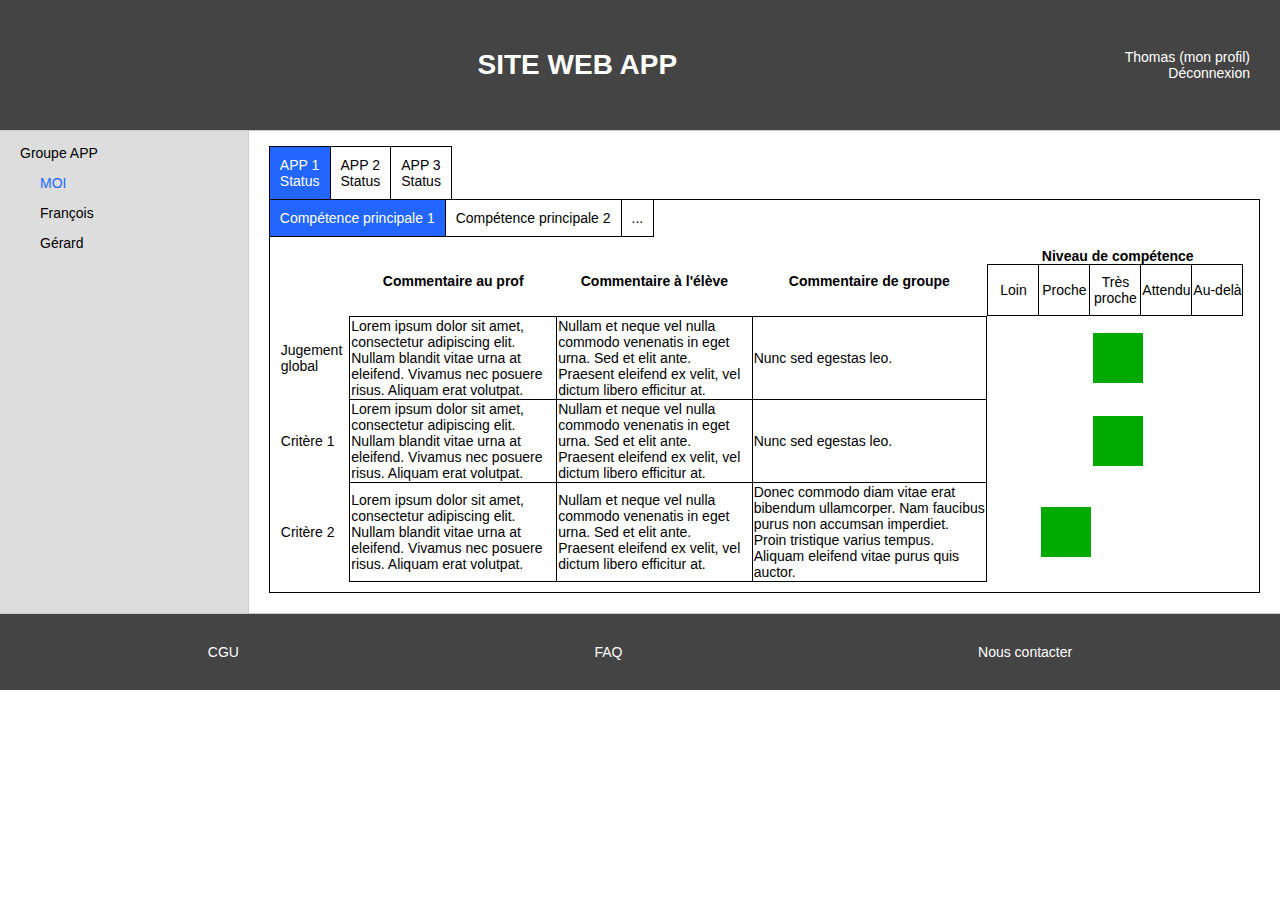
==== komodo/WebContent/student.html @ 5898a12c "1e version html des mockups" ====
<!DOCTYPE html>
<html>
    <head>
        <meta charset="UTF-8"/>
		<title>Student</title>
		<link rel="stylesheet" type="text/css" href="style.css">
	 </head>

	 <body>

	 	<header>
	    	<h1>SITE WEB APP</h1>
	    	<div>
	    		<a href="#">Thomas (mon profil)</a>
	    		<a href="#">Déconnexion</a>
	    	</div>
		</header>


		<div id="page">
			<aside>
				<div class="aside-group">
					<p id="group1">Groupe APP</p>
					<div class="aside-student">
						<p id="student1">MOI<p>
						<p>François</p>
						<p>Gérard</p>
					</div>
				</div>
			</aside>

			<section>
				<div id="tabs-app">
						<div class="tab-app" id="tab1">APP 1<br>Status</div>
						<div class="tab-app">APP 2<br>Status</div>
						<div class="tab-app">APP 3<br>Status</div>
				</div>

				<div id="content">
					<div id="tabs">
						<div class="tab" id="tab1">Compétence principale 1</div>
						<div class="tab">Compétence principale 2</div>
						<div class="tab">...</div>
					</div>
					<article>
						<table class="grid">
							<tr>
								<th></th>
								<th>Commentaire au prof</th>
								<th>Commentaire à l'élève</th>
								<th>Commentaire de groupe</th>
								<th>
									Niveau de compétence<br>
									<div class="skill-levels">
										<div class="skill-level">Loin</div>
										<div class="skill-level">Proche</div>
										<div class="skill-level">Très proche</div>
										<div class="skill-level">Attendu</div>
										<div class="skill-level">Au-delà</div>
									</div>
								</th>
							</tr>
							<tr>
								<td>Jugement global</td>
								<td>Lorem ipsum dolor sit amet, consectetur adipiscing elit. Nullam blandit vitae urna at eleifend. Vivamus nec posuere risus. Aliquam erat volutpat.</td>
								<td>Nullam et neque vel nulla commodo venenatis in eget urna. Sed et elit ante. Praesent eleifend ex velit, vel dictum libero efficitur at.</td>
								<td>Nunc sed egestas leo.</td>
								<td>
									<div class="skill-levels">
										<div class="skill-level-cell"></div>
										<div class="skill-level-cell"></div>
										<div class="skill-level-cell" id="skill-level1"></div>
										<div class="skill-level-cell"></div>
										<div class="skill-level-cell"></div>
									</div>
								</td>
							</tr>
							<tr>
								<td>Critère 1</td>
								<td>Lorem ipsum dolor sit amet, consectetur adipiscing elit. Nullam blandit vitae urna at eleifend. Vivamus nec posuere risus. Aliquam erat volutpat.</td>
								<td>Nullam et neque vel nulla commodo venenatis in eget urna. Sed et elit ante. Praesent eleifend ex velit, vel dictum libero efficitur at.</td>
								<td>Nunc sed egestas leo.</td>
								<td>
									<div class="skill-levels">
										<div class="skill-level-cell"></div>
										<div class="skill-level-cell"></div>
										<div class="skill-level-cell" id="skill-level2"></div>
										<div class="skill-level-cell"></div>
										<div class="skill-level-cell"></div>
									</div>
								</td>
							</tr>
							<tr>
								<td>Critère 2</td>
								<td>Lorem ipsum dolor sit amet, consectetur adipiscing elit. Nullam blandit vitae urna at eleifend. Vivamus nec posuere risus. Aliquam erat volutpat.</td>
								<td>Nullam et neque vel nulla commodo venenatis in eget urna. Sed et elit ante. Praesent eleifend ex velit, vel dictum libero efficitur at.</td>
								<td>Donec commodo diam vitae erat bibendum ullamcorper. Nam faucibus purus non accumsan imperdiet. Proin tristique varius tempus. Aliquam eleifend vitae purus quis auctor.</td>
								<td>
									<div class="skill-levels">
										<div class="skill-level-cell"></div>
										<div class="skill-level-cell" id="skill-level3"></div>
										<div class="skill-level-cell"></div>
										<div class="skill-level-cell"></div>
										<div class="skill-level-cell"></div>
									</div>
								</td>
							</tr>
						</table>
					</article>
				</div>
			</section>
		</div>

		<footer>
			<div><a href="#">CGU</a></div>
			<div><a href="#">FAQ</a></div>
			<div><a href="#">Nous contacter</a></div>
		</footer>

	</body>

</html>
---- komodo/WebContent/style.css ----
body
{
	font-family: arial;
	font-size: 14px;
	margin: 0;
}

/*Header--------------------------------------------------------------------------------------*/
header
{
	display: flex;
	padding: 30px;
	background-color: #444;
	color: white;
	border-bottom: 1px solid #CCC;
}

header h1
{
	text-align: center;
	flex: 1;
}

header div
{
	display: flex;
    flex-direction: column;
    text-align: right;
    justify-content: center;
}

header a
{
	color: white;
	text-decoration: none;
}

/*Corps de la page----------------------------------------------------------------------------*/
#page
{
	display: flex;
}

/*Barre latérale-------------------------------------------------------------------------------*/
aside
{
	width: 20%;
	background-color: #DDD;
	border-right: 1px solid #CCC;
	padding-bottom: 20px;
}

aside div
{
	margin-left: 20px;
}

aside img
{
	width: 12px;
	height: 12px;
}

/*Couleur des "dossiers" sélectionnés, remplacé par un menu déroulant avec des "+" et "-"
#promo1{color: #26F;}
#category1{color: #26F;}
#app1{color: #26F;}
#group1{color: #26F;}*/
#student1{color: #26F;}

/*Contenu principal----------------------------------------------------------------------------*/
section
{
	width: 80%;
	padding-left: 20px;
	padding-right: 20px;
	padding-bottom: 20px;
}

#tabs-app
{
	display: flex;
	margin-top: 15px;
	border-left: 1px solid black;
}
.tab-app
{
	padding: 10px;
	border-top: 1px solid black;
	border-right: 1px solid black;
}

#content
{
	border: 1px solid black;
}

#tabs
{
	display: flex;
}
.tab
{
	padding: 10px;
	border-right: 1px solid black;
	border-bottom: 1px solid black;
}
#tab1
{
	background-color: #26F;
	color: white;
}

article
{
	margin: 10px;
}

table
{
	border-collapse: collapse;
}

td{border: 1px solid black;}
td:nth-child(1){border: none;}
td:nth-child(5){border: none;}

.skill-levels
{
	display: flex;
}
.skill-level
{
	font-weight: normal;
	display: flex;
	justify-content: center;
	align-items: center;
	width: 50px;
	height: 50px;
	border: 1px solid black;
}
.skill-level:nth-child(n+2)
{
    margin-left: -1px;
}
.skill-level-cell
{
	width: 50px;
	height: 50px;
	border: 1px solid white;
}
#skill-level1{background-color: #0A0;}
#skill-level2{background-color: #0A0;}
#skill-level3{background-color: #0A0;}

/*Footer----------------------------------------------------------------------------------------*/
footer
{
	display: flex;
	padding: 30px;
	background-color: #444;
	border-top: 1px solid #CCC;
	justify-content: space-around;
}

footer a
{
	color: white;
	text-decoration: none;
}
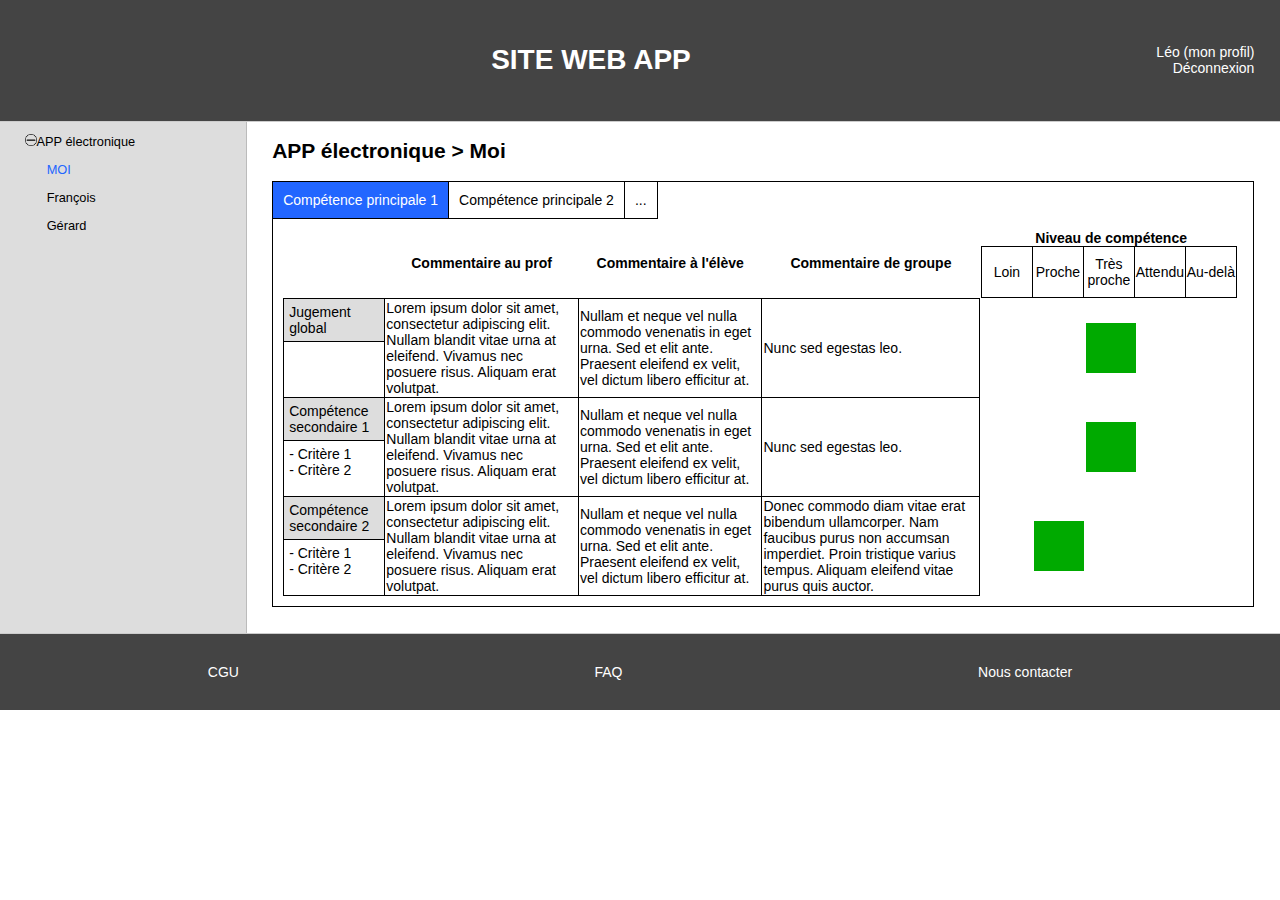
==== commit 350ba221: "Uniformisation avec les personas" ====
--- a/komodo/WebContent/student.html
+++ b/komodo/WebContent/student.html
@@ -11,7 +11,7 @@
 	 	<header>
 	    	<h1>SITE WEB APP</h1>
 	    	<div>
-	    		<a href="#">Thomas (mon profil)</a>
+	    		<a href="#">Léo (mon profil)</a>
 	    		<a href="#">Déconnexion</a>
 	    	</div>
 		</header>
@@ -20,7 +20,7 @@
 		<div id="page">
 			<aside>
 				<div class="aside-group">
-					<p id="group1">Groupe APP</p>
+					<p id="group1"><img src="pictures/minus.png"/>APP électronique</p>
 					<div class="aside-student">
 						<p id="student1">MOI<p>
 						<p>François</p>
@@ -30,12 +30,7 @@
 			</aside>
 
 			<section>
-				<div id="tabs-app">
-						<div class="tab-app" id="tab1">APP 1<br>Status</div>
-						<div class="tab-app">APP 2<br>Status</div>
-						<div class="tab-app">APP 3<br>Status</div>
-				</div>
-
+				<h2>APP électronique &gt; Moi</h2>
 				<div id="content">
 					<div id="tabs">
 						<div class="tab" id="tab1">Compétence principale 1</div>
@@ -61,7 +56,9 @@
 								</th>
 							</tr>
 							<tr>
-								<td>Jugement global</td>
+								<td>
+									<div class="skill">Jugement global</div>
+								</td>
 								<td>Lorem ipsum dolor sit amet, consectetur adipiscing elit. Nullam blandit vitae urna at eleifend. Vivamus nec posuere risus. Aliquam erat volutpat.</td>
 								<td>Nullam et neque vel nulla commodo venenatis in eget urna. Sed et elit ante. Praesent eleifend ex velit, vel dictum libero efficitur at.</td>
 								<td>Nunc sed egestas leo.</td>
@@ -76,7 +73,13 @@
 								</td>
 							</tr>
 							<tr>
-								<td>Critère 1</td>
+								<td>
+									<div class="skill">Compétence secondaire 1</div>
+									<div class="criteria">
+										- Critère 1<br>
+										- Critère 2
+									</div>
+								</td>
 								<td>Lorem ipsum dolor sit amet, consectetur adipiscing elit. Nullam blandit vitae urna at eleifend. Vivamus nec posuere risus. Aliquam erat volutpat.</td>
 								<td>Nullam et neque vel nulla commodo venenatis in eget urna. Sed et elit ante. Praesent eleifend ex velit, vel dictum libero efficitur at.</td>
 								<td>Nunc sed egestas leo.</td>
@@ -91,7 +94,13 @@
 								</td>
 							</tr>
 							<tr>
-								<td>Critère 2</td>
+								<td>
+									<div class="skill">Compétence secondaire 2</div>
+									<div class="criteria">
+										- Critère 1<br>
+										- Critère 2
+									</div>
+								</td>
 								<td>Lorem ipsum dolor sit amet, consectetur adipiscing elit. Nullam blandit vitae urna at eleifend. Vivamus nec posuere risus. Aliquam erat volutpat.</td>
 								<td>Nullam et neque vel nulla commodo venenatis in eget urna. Sed et elit ante. Praesent eleifend ex velit, vel dictum libero efficitur at.</td>
 								<td>Donec commodo diam vitae erat bibendum ullamcorper. Nam faucibus purus non accumsan imperdiet. Proin tristique varius tempus. Aliquam eleifend vitae purus quis auctor.</td>
--- a/komodo/WebContent/style.css
+++ b/komodo/WebContent/style.css
@@ -9,7 +9,7 @@
 header
 {
 	display: flex;
-	padding: 30px;
+	padding: 2%;
 	background-color: #444;
 	color: white;
 	border-bottom: 1px solid #CCC;
@@ -46,13 +46,14 @@
 {
 	width: 20%;
 	background-color: #DDD;
-	border-right: 1px solid #CCC;
-	padding-bottom: 20px;
+	border-right: 1px solid #BBB;
+	padding-bottom: 2%;
 }
 
 aside div
 {
-	margin-left: 20px;
+	font-size: 1vw;
+	margin-left: 10%;
 }
 
 aside img
@@ -72,15 +73,15 @@
 section
 {
 	width: 80%;
-	padding-left: 20px;
-	padding-right: 20px;
-	padding-bottom: 20px;
+	padding-left: 2%;
+	padding-right: 2%;
+	padding-bottom: 2%;
 }
 
 #tabs-app
 {
 	display: flex;
-	margin-top: 15px;
+	margin-top: 2%;
 	border-left: 1px solid black;
 }
 .tab-app
@@ -122,8 +123,23 @@
 }
 
 td{border: 1px solid black;}
-td:nth-child(1){border: none;}
 td:nth-child(5){border: none;}
+
+td:nth-child(1)
+{
+	padding: 0;
+	vertical-align: top;
+}
+.skill
+{
+	padding: 5px;
+	background-color: #DDD;
+	border-bottom: 1px solid black;
+}
+.criteria
+{
+	padding: 5px;
+}
 
 .skill-levels
 {
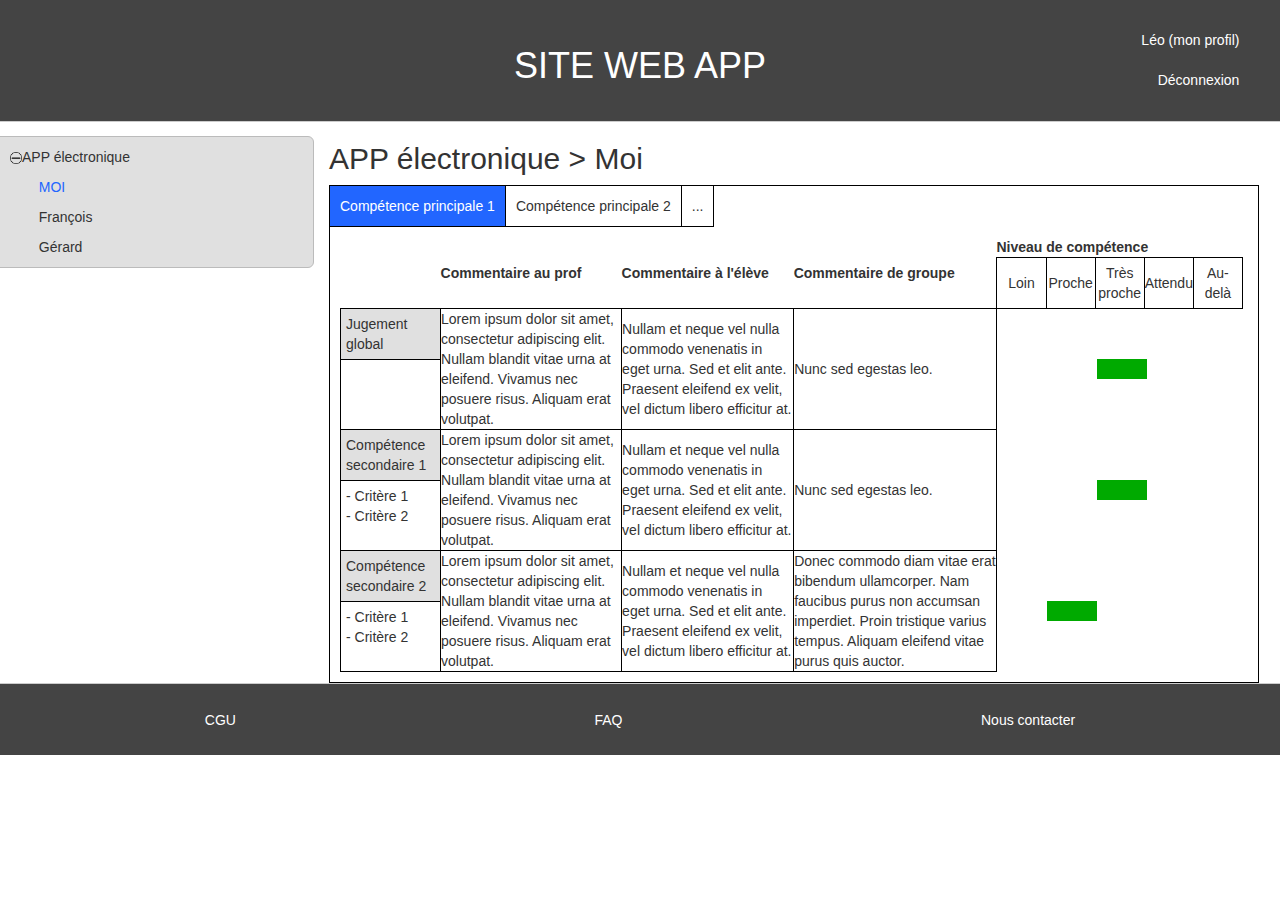
==== commit 76bf8bab: "vue élève et prof avec bootstrap" ====
--- a/komodo/WebContent/student.html
+++ b/komodo/WebContent/student.html
@@ -1,131 +1,148 @@
 <!DOCTYPE html>
-<html>
-    <head>
-        <meta charset="UTF-8"/>
-		<title>Student</title>
+<html lang="en">
+	<head>
+		<meta charset="utf-8">
+		<meta http-equiv="X-UA-Compatible" content="IE=edge">
+		<meta name="viewport" content="width=device-width, initial-scale=1">
+		<!-- The above 3 meta tags *must* come first in the head; any other head content must come *after* these tags -->
+		<title>Elève</title>
+
+		<!-- Bootstrap -->
+		<link href="bootstrap/css/bootstrap.min.css" rel="stylesheet">
 		<link rel="stylesheet" type="text/css" href="style.css">
-	 </head>
 
-	 <body>
+		<!-- HTML5 shim and Respond.js for IE8 support of HTML5 elements and media queries -->
+		<!-- WARNING: Respond.js doesn't work if you view the page via file:// -->
+		<!--[if lt IE 9]>
+			<script src="https://oss.maxcdn.com/html5shiv/3.7.3/html5shiv.min.js"></script>
+			<script src="https://oss.maxcdn.com/respond/1.4.2/respond.min.js"></script>
+		<![endif]-->
+	</head>
 
-	 	<header>
-	    	<h1>SITE WEB APP</h1>
-	    	<div>
-	    		<a href="#">Léo (mon profil)</a>
-	    		<a href="#">Déconnexion</a>
-	    	</div>
-		</header>
+	<body>
 
+			<header>
+				<h1 class="col-md-6 col-md-offset-3">SITE WEB APP</h1>
+				<div class="col-md-3">
+					<a href="#">Léo (mon profil)</a><br>
+					<a href="#">Déconnexion</a>
+				</div>
+			</header>
 
-		<div id="page">
-			<aside>
-				<div class="aside-group">
+		<div class="container">
+
+			<div class="row">
+				<menu class="col-md-3">
 					<p id="group1"><img src="pictures/minus.png"/>APP électronique</p>
 					<div class="aside-student">
 						<p id="student1">MOI<p>
 						<p>François</p>
 						<p>Gérard</p>
 					</div>
-				</div>
-			</aside>
+				</menu>
 
-			<section>
-				<h2>APP électronique &gt; Moi</h2>
-				<div id="content">
-					<div id="tabs">
-						<div class="tab" id="tab1">Compétence principale 1</div>
-						<div class="tab">Compétence principale 2</div>
-						<div class="tab">...</div>
+				<section class="col-md-9">
+					<h2>APP électronique &gt; Moi</h2>
+					<div id="content">
+						<div id="tabs">
+							<div class="tab" id="tab1">Compétence principale 1</div>
+							<div class="tab">Compétence principale 2</div>
+							<div class="tab">...</div>
+						</div>
+						<article>
+							<table class="grid">
+								<tr>
+									<th></th>
+									<th>Commentaire au prof</th>
+									<th class="hidden-comment">Commentaire à l'élève</th>
+									<th class="hidden-comment">Commentaire de groupe</th>
+									<th>
+										Niveau de compétence<br>
+										<div class="skill-levels">
+											<div class="skill-level">Loin</div>
+											<div class="skill-level">Proche</div>
+											<div class="skill-level">Très proche</div>
+											<div class="skill-level">Attendu</div>
+											<div class="skill-level">Au-delà</div>
+										</div>
+									</th>
+								</tr>
+								<tr>
+									<td>
+										<div class="skill">Jugement global</div>
+									</td>
+									<td>Lorem ipsum dolor sit amet, consectetur adipiscing elit. Nullam blandit vitae urna at eleifend. Vivamus nec posuere risus. Aliquam erat volutpat.</td>
+									<td class="hidden-comment">Nullam et neque vel nulla commodo venenatis in eget urna. Sed et elit ante. Praesent eleifend ex velit, vel dictum libero efficitur at.</td>
+									<td class="hidden-comment">Nunc sed egestas leo.</td>
+									<td>
+										<div class="skill-levels">
+											<div class="skill-level-cell"></div>
+											<div class="skill-level-cell"></div>
+											<div class="skill-level-cell" id="skill-level1"></div>
+											<div class="skill-level-cell"></div>
+											<div class="skill-level-cell"></div>
+										</div>
+									</td>
+								</tr>
+								<tr>
+									<td>
+										<div class="skill">Compétence secondaire 1</div>
+										<div class="criteria">
+											- Critère 1<br>
+											- Critère 2
+										</div>
+									</td>
+									<td>Lorem ipsum dolor sit amet, consectetur adipiscing elit. Nullam blandit vitae urna at eleifend. Vivamus nec posuere risus. Aliquam erat volutpat.</td>
+									<td class="hidden-comment">Nullam et neque vel nulla commodo venenatis in eget urna. Sed et elit ante. Praesent eleifend ex velit, vel dictum libero efficitur at.</td>
+									<td class="hidden-comment">Nunc sed egestas leo.</td>
+									<td>
+										<div class="skill-levels">
+											<div class="skill-level-cell"></div>
+											<div class="skill-level-cell"></div>
+											<div class="skill-level-cell" id="skill-level2"></div>
+											<div class="skill-level-cell"></div>
+											<div class="skill-level-cell"></div>
+										</div>
+									</td>
+								</tr>
+								<tr>
+									<td>
+										<div class="skill">Compétence secondaire 2</div>
+										<div class="criteria">
+											- Critère 1<br>
+											- Critère 2
+										</div>
+									</td>
+									<td>Lorem ipsum dolor sit amet, consectetur adipiscing elit. Nullam blandit vitae urna at eleifend. Vivamus nec posuere risus. Aliquam erat volutpat.</td>
+									<td class="hidden-comment">Nullam et neque vel nulla commodo venenatis in eget urna. Sed et elit ante. Praesent eleifend ex velit, vel dictum libero efficitur at.</td>
+									<td class="hidden-comment">Donec commodo diam vitae erat bibendum ullamcorper. Nam faucibus purus non accumsan imperdiet. Proin tristique varius tempus. Aliquam eleifend vitae purus quis auctor.</td>
+									<td>
+										<div class="skill-levels">
+											<div class="skill-level-cell"></div>
+											<div class="skill-level-cell" id="skill-level3"></div>
+											<div class="skill-level-cell"></div>
+											<div class="skill-level-cell"></div>
+											<div class="skill-level-cell"></div>
+										</div>
+									</td>
+								</tr>
+							</table>
+						</article>
 					</div>
-					<article>
-						<table class="grid">
-							<tr>
-								<th></th>
-								<th>Commentaire au prof</th>
-								<th>Commentaire à l'élève</th>
-								<th>Commentaire de groupe</th>
-								<th>
-									Niveau de compétence<br>
-									<div class="skill-levels">
-										<div class="skill-level">Loin</div>
-										<div class="skill-level">Proche</div>
-										<div class="skill-level">Très proche</div>
-										<div class="skill-level">Attendu</div>
-										<div class="skill-level">Au-delà</div>
-									</div>
-								</th>
-							</tr>
-							<tr>
-								<td>
-									<div class="skill">Jugement global</div>
-								</td>
-								<td>Lorem ipsum dolor sit amet, consectetur adipiscing elit. Nullam blandit vitae urna at eleifend. Vivamus nec posuere risus. Aliquam erat volutpat.</td>
-								<td>Nullam et neque vel nulla commodo venenatis in eget urna. Sed et elit ante. Praesent eleifend ex velit, vel dictum libero efficitur at.</td>
-								<td>Nunc sed egestas leo.</td>
-								<td>
-									<div class="skill-levels">
-										<div class="skill-level-cell"></div>
-										<div class="skill-level-cell"></div>
-										<div class="skill-level-cell" id="skill-level1"></div>
-										<div class="skill-level-cell"></div>
-										<div class="skill-level-cell"></div>
-									</div>
-								</td>
-							</tr>
-							<tr>
-								<td>
-									<div class="skill">Compétence secondaire 1</div>
-									<div class="criteria">
-										- Critère 1<br>
-										- Critère 2
-									</div>
-								</td>
-								<td>Lorem ipsum dolor sit amet, consectetur adipiscing elit. Nullam blandit vitae urna at eleifend. Vivamus nec posuere risus. Aliquam erat volutpat.</td>
-								<td>Nullam et neque vel nulla commodo venenatis in eget urna. Sed et elit ante. Praesent eleifend ex velit, vel dictum libero efficitur at.</td>
-								<td>Nunc sed egestas leo.</td>
-								<td>
-									<div class="skill-levels">
-										<div class="skill-level-cell"></div>
-										<div class="skill-level-cell"></div>
-										<div class="skill-level-cell" id="skill-level2"></div>
-										<div class="skill-level-cell"></div>
-										<div class="skill-level-cell"></div>
-									</div>
-								</td>
-							</tr>
-							<tr>
-								<td>
-									<div class="skill">Compétence secondaire 2</div>
-									<div class="criteria">
-										- Critère 1<br>
-										- Critère 2
-									</div>
-								</td>
-								<td>Lorem ipsum dolor sit amet, consectetur adipiscing elit. Nullam blandit vitae urna at eleifend. Vivamus nec posuere risus. Aliquam erat volutpat.</td>
-								<td>Nullam et neque vel nulla commodo venenatis in eget urna. Sed et elit ante. Praesent eleifend ex velit, vel dictum libero efficitur at.</td>
-								<td>Donec commodo diam vitae erat bibendum ullamcorper. Nam faucibus purus non accumsan imperdiet. Proin tristique varius tempus. Aliquam eleifend vitae purus quis auctor.</td>
-								<td>
-									<div class="skill-levels">
-										<div class="skill-level-cell"></div>
-										<div class="skill-level-cell" id="skill-level3"></div>
-										<div class="skill-level-cell"></div>
-										<div class="skill-level-cell"></div>
-										<div class="skill-level-cell"></div>
-									</div>
-								</td>
-							</tr>
-						</table>
-					</article>
-				</div>
-			</section>
+				</section>
+			</div>
+
 		</div>
 
 		<footer>
-			<div><a href="#">CGU</a></div>
-			<div><a href="#">FAQ</a></div>
-			<div><a href="#">Nous contacter</a></div>
+				<div><a href="#">CGU</a></div>
+				<div><a href="#">FAQ</a></div>
+				<div><a href="#">Nous contacter</a></div>
 		</footer>
 
+		<!-- jQuery (necessary for Bootstrap's JavaScript plugins) -->
+		<script src="https://ajax.googleapis.com/ajax/libs/jquery/1.12.4/jquery.min.js"></script>
+		<!-- Include all compiled plugins (below), or include individual files as needed -->
+		<script src="bootstrap/js/bootstrap.min.js"></script>
 	</body>
-
-</html> +</html>--- a/komodo/WebContent/style.css
+++ b/komodo/WebContent/style.css
@@ -2,8 +2,10 @@
 {
 	font-family: arial;
 	font-size: 14px;
-	margin: 0;
 }
+
+/*Général-------------------------------------------------------------------------------------*/
+.container{width: 100%;}
 
 /*Header--------------------------------------------------------------------------------------*/
 header
@@ -35,28 +37,20 @@
 	text-decoration: none;
 }
 
-/*Corps de la page----------------------------------------------------------------------------*/
-#page
+/*Barre latérale-------------------------------------------------------------------------------*/
+menu
 {
-	display: flex;
+	background-color: #E0E0E0;
+	border: 1px solid #BBB;
+	border-radius: 6px;
+	padding-left: 10px;
+	padding-top: 10px;
+	margin-left: -6px;
 }
 
-/*Barre latérale-------------------------------------------------------------------------------*/
-aside
-{
-	width: 20%;
-	background-color: #DDD;
-	border-right: 1px solid #BBB;
-	padding-bottom: 2%;
-}
+menu div{margin-left: 10%;}
 
-aside div
-{
-	font-size: 1vw;
-	margin-left: 10%;
-}
-
-aside img
+menu img
 {
 	width: 12px;
 	height: 12px;
@@ -70,13 +64,6 @@
 #student1{color: #26F;}
 
 /*Contenu principal----------------------------------------------------------------------------*/
-section
-{
-	width: 80%;
-	padding-left: 2%;
-	padding-right: 2%;
-	padding-bottom: 2%;
-}
 
 #tabs-app
 {
@@ -133,7 +120,7 @@
 .skill
 {
 	padding: 5px;
-	background-color: #DDD;
+	background-color: #E0E0E0;
 	border-bottom: 1px solid black;
 }
 .criteria
@@ -151,9 +138,10 @@
 	display: flex;
 	justify-content: center;
 	align-items: center;
-	width: 50px;
-	height: 50px;
+	text-align: center;
+	width: 20%;
 	border: 1px solid black;
+	padding: 5px;
 }
 .skill-level:nth-child(n+2)
 {
@@ -161,9 +149,8 @@
 }
 .skill-level-cell
 {
-	width: 50px;
-	height: 50px;
-	border: 1px solid white;
+	width: 20%;
+	height: 20px;
 }
 #skill-level1{background-color: #0A0;}
 #skill-level2{background-color: #0A0;}
@@ -173,7 +160,7 @@
 footer
 {
 	display: flex;
-	padding: 30px;
+	padding: 2%;
 	background-color: #444;
 	border-top: 1px solid #CCC;
 	justify-content: space-around;
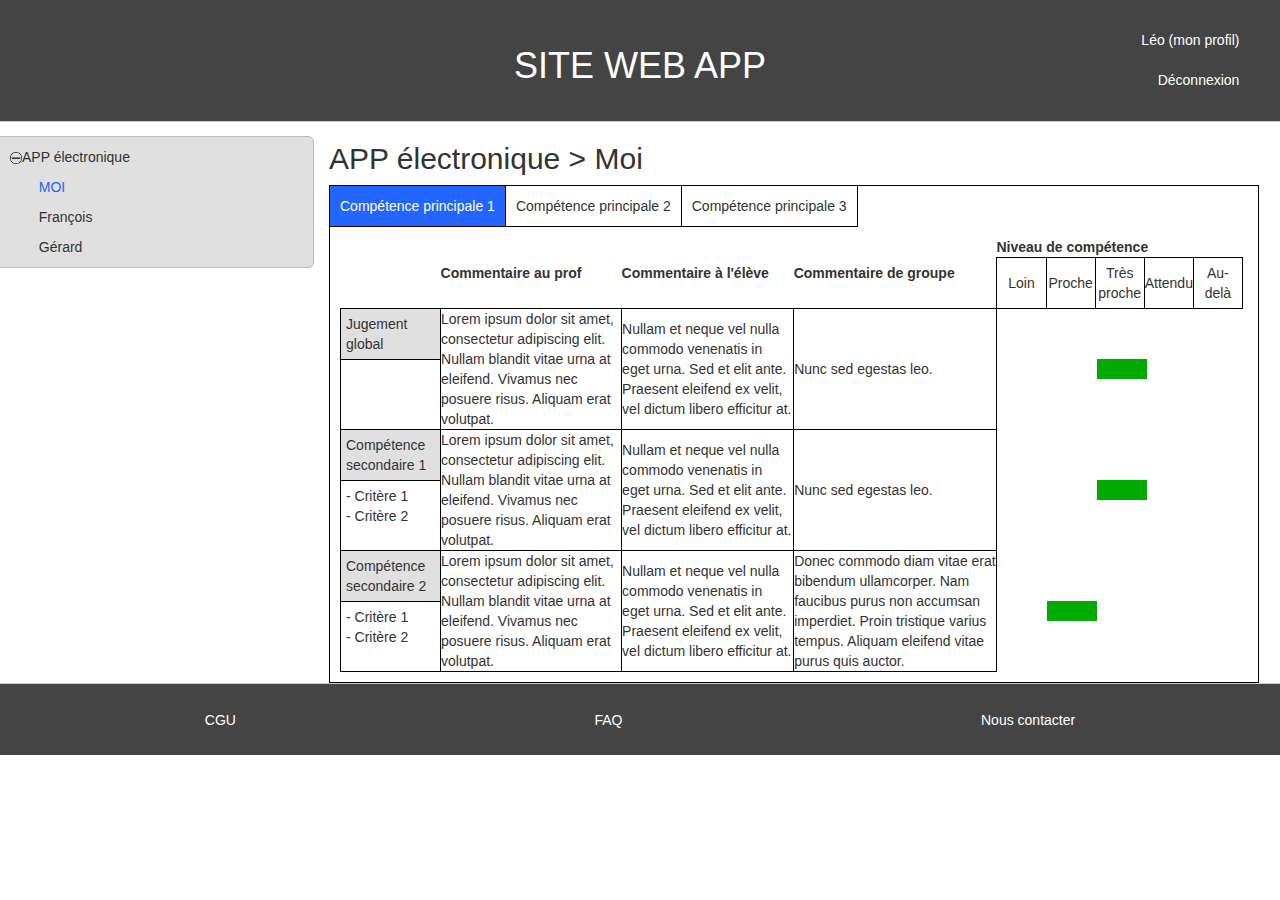
==== commit d67b0809: "JS for tab selecting" ====
--- a/komodo/WebContent/student.html
+++ b/komodo/WebContent/student.html
@@ -10,6 +10,8 @@
 		<!-- Bootstrap -->
 		<link href="bootstrap/css/bootstrap.min.css" rel="stylesheet">
 		<link rel="stylesheet" type="text/css" href="style.css">
+
+		<script type="text/javascript" src="script/test.js"></script>
 
 		<!-- HTML5 shim and Respond.js for IE8 support of HTML5 elements and media queries -->
 		<!-- WARNING: Respond.js doesn't work if you view the page via file:// -->
@@ -45,11 +47,11 @@
 					<h2>APP électronique &gt; Moi</h2>
 					<div id="content">
 						<div id="tabs">
-							<div class="tab" id="tab1">Compétence principale 1</div>
-							<div class="tab">Compétence principale 2</div>
-							<div class="tab">...</div>
+							<div class="tab" id="tab1" onclick="selectSkill('tab1','main-skill-1')">Compétence principale 1</div>
+							<div class="tab" id="tab2" onclick="selectSkill('tab2','main-skill-2')">Compétence principale 2</div>
+							<div class="tab" id="tab3" onclick="selectSkill('tab3','main-skill-3')">Compétence principale 3</div>
 						</div>
-						<article>
+						<article id="main-skill-1">
 							<table class="grid">
 								<tr>
 									<th></th>
@@ -128,6 +130,167 @@
 								</tr>
 							</table>
 						</article>
+
+						<article id="main-skill-2" style="display: none;">
+							<table class="grid">
+								<tr>
+									<th></th>
+									<th>Commentaire au prof</th>
+									<th class="hidden-comment">Commentaire à l'élève</th>
+									<th class="hidden-comment">Commentaire de groupe</th>
+									<th>
+										Niveau de compétence<br>
+										<div class="skill-levels">
+											<div class="skill-level">Loin</div>
+											<div class="skill-level">Proche</div>
+											<div class="skill-level">Très proche</div>
+											<div class="skill-level">Attendu</div>
+											<div class="skill-level">Au-delà</div>
+										</div>
+									</th>
+								</tr>
+								<tr>
+									<td>
+										<div class="skill">Jugement global</div>
+									</td>
+									<td>AAAAAAAAAAAAAAAAAAAAAAAAAAAAAAAAAAA</td>
+									<td class="hidden-comment">Nullam et neque vel nulla commodo venenatis in eget urna. Sed et elit ante. Praesent eleifend ex velit, vel dictum libero efficitur at.</td>
+									<td class="hidden-comment">Nunc sed egestas leo.</td>
+									<td>
+										<div class="skill-levels">
+											<div class="skill-level-cell"></div>
+											<div class="skill-level-cell"></div>
+											<div class="skill-level-cell" id="skill-level1"></div>
+											<div class="skill-level-cell"></div>
+											<div class="skill-level-cell"></div>
+										</div>
+									</td>
+								</tr>
+								<tr>
+									<td>
+										<div class="skill">Compétence secondaire 1</div>
+										<div class="criteria">
+											- Critère 1<br>
+											- Critère 2
+										</div>
+									</td>
+									<td>Lorem ipsum dolor sit amet, consectetur adipiscing elit. Nullam blandit vitae urna at eleifend. Vivamus nec posuere risus. Aliquam erat volutpat.</td>
+									<td class="hidden-comment">Nullam et neque vel nulla commodo venenatis in eget urna. Sed et elit ante. Praesent eleifend ex velit, vel dictum libero efficitur at.</td>
+									<td class="hidden-comment">Nunc sed egestas leo.</td>
+									<td>
+										<div class="skill-levels">
+											<div class="skill-level-cell"></div>
+											<div class="skill-level-cell"></div>
+											<div class="skill-level-cell" id="skill-level2"></div>
+											<div class="skill-level-cell"></div>
+											<div class="skill-level-cell"></div>
+										</div>
+									</td>
+								</tr>
+								<tr>
+									<td>
+										<div class="skill">Compétence secondaire 2</div>
+										<div class="criteria">
+											- Critère 1<br>
+											- Critère 2
+										</div>
+									</td>
+									<td>Lorem ipsum dolor sit amet, consectetur adipiscing elit. Nullam blandit vitae urna at eleifend. Vivamus nec posuere risus. Aliquam erat volutpat.</td>
+									<td class="hidden-comment">Nullam et neque vel nulla commodo venenatis in eget urna. Sed et elit ante. Praesent eleifend ex velit, vel dictum libero efficitur at.</td>
+									<td class="hidden-comment">Donec commodo diam vitae erat bibendum ullamcorper. Nam faucibus purus non accumsan imperdiet. Proin tristique varius tempus. Aliquam eleifend vitae purus quis auctor.</td>
+									<td>
+										<div class="skill-levels">
+											<div class="skill-level-cell"></div>
+											<div class="skill-level-cell" id="skill-level3"></div>
+											<div class="skill-level-cell"></div>
+											<div class="skill-level-cell"></div>
+											<div class="skill-level-cell"></div>
+										</div>
+									</td>
+								</tr>
+							</table>
+						</article>
+
+						<article id="main-skill-3" style="display: none;">
+							<table class="grid">
+								<tr>
+									<th></th>
+									<th>Commentaire au prof</th>
+									<th class="hidden-comment">Commentaire à l'élève</th>
+									<th class="hidden-comment">Commentaire de groupe</th>
+									<th>
+										Niveau de compétence<br>
+										<div class="skill-levels">
+											<div class="skill-level">Loin</div>
+											<div class="skill-level">Proche</div>
+											<div class="skill-level">Très proche</div>
+											<div class="skill-level">Attendu</div>
+											<div class="skill-level">Au-delà</div>
+										</div>
+									</th>
+								</tr>
+								<tr>
+									<td>
+										<div class="skill">Jugement global</div>
+									</td>
+									<td>BBBBBBBBBBBBBBBBBBBBBBBBBBBBBBBBBBBBB</td>
+									<td class="hidden-comment">Nullam et neque vel nulla commodo venenatis in eget urna. Sed et elit ante. Praesent eleifend ex velit, vel dictum libero efficitur at.</td>
+									<td class="hidden-comment">Nunc sed egestas leo.</td>
+									<td>
+										<div class="skill-levels">
+											<div class="skill-level-cell"></div>
+											<div class="skill-level-cell"></div>
+											<div class="skill-level-cell" id="skill-level1"></div>
+											<div class="skill-level-cell"></div>
+											<div class="skill-level-cell"></div>
+										</div>
+									</td>
+								</tr>
+								<tr>
+									<td>
+										<div class="skill">Compétence secondaire 1</div>
+										<div class="criteria">
+											- Critère 1<br>
+											- Critère 2
+										</div>
+									</td>
+									<td>Lorem ipsum dolor sit amet, consectetur adipiscing elit. Nullam blandit vitae urna at eleifend. Vivamus nec posuere risus. Aliquam erat volutpat.</td>
+									<td class="hidden-comment">Nullam et neque vel nulla commodo venenatis in eget urna. Sed et elit ante. Praesent eleifend ex velit, vel dictum libero efficitur at.</td>
+									<td class="hidden-comment">Nunc sed egestas leo.</td>
+									<td>
+										<div class="skill-levels">
+											<div class="skill-level-cell"></div>
+											<div class="skill-level-cell"></div>
+											<div class="skill-level-cell" id="skill-level2"></div>
+											<div class="skill-level-cell"></div>
+											<div class="skill-level-cell"></div>
+										</div>
+									</td>
+								</tr>
+								<tr>
+									<td>
+										<div class="skill">Compétence secondaire 2</div>
+										<div class="criteria">
+											- Critère 1<br>
+											- Critère 2
+										</div>
+									</td>
+									<td>Lorem ipsum dolor sit amet, consectetur adipiscing elit. Nullam blandit vitae urna at eleifend. Vivamus nec posuere risus. Aliquam erat volutpat.</td>
+									<td class="hidden-comment">Nullam et neque vel nulla commodo venenatis in eget urna. Sed et elit ante. Praesent eleifend ex velit, vel dictum libero efficitur at.</td>
+									<td class="hidden-comment">Donec commodo diam vitae erat bibendum ullamcorper. Nam faucibus purus non accumsan imperdiet. Proin tristique varius tempus. Aliquam eleifend vitae purus quis auctor.</td>
+									<td>
+										<div class="skill-levels">
+											<div class="skill-level-cell"></div>
+											<div class="skill-level-cell" id="skill-level3"></div>
+											<div class="skill-level-cell"></div>
+											<div class="skill-level-cell"></div>
+											<div class="skill-level-cell"></div>
+										</div>
+									</td>
+								</tr>
+							</table>
+						</article>
+						
 					</div>
 				</section>
 			</div>
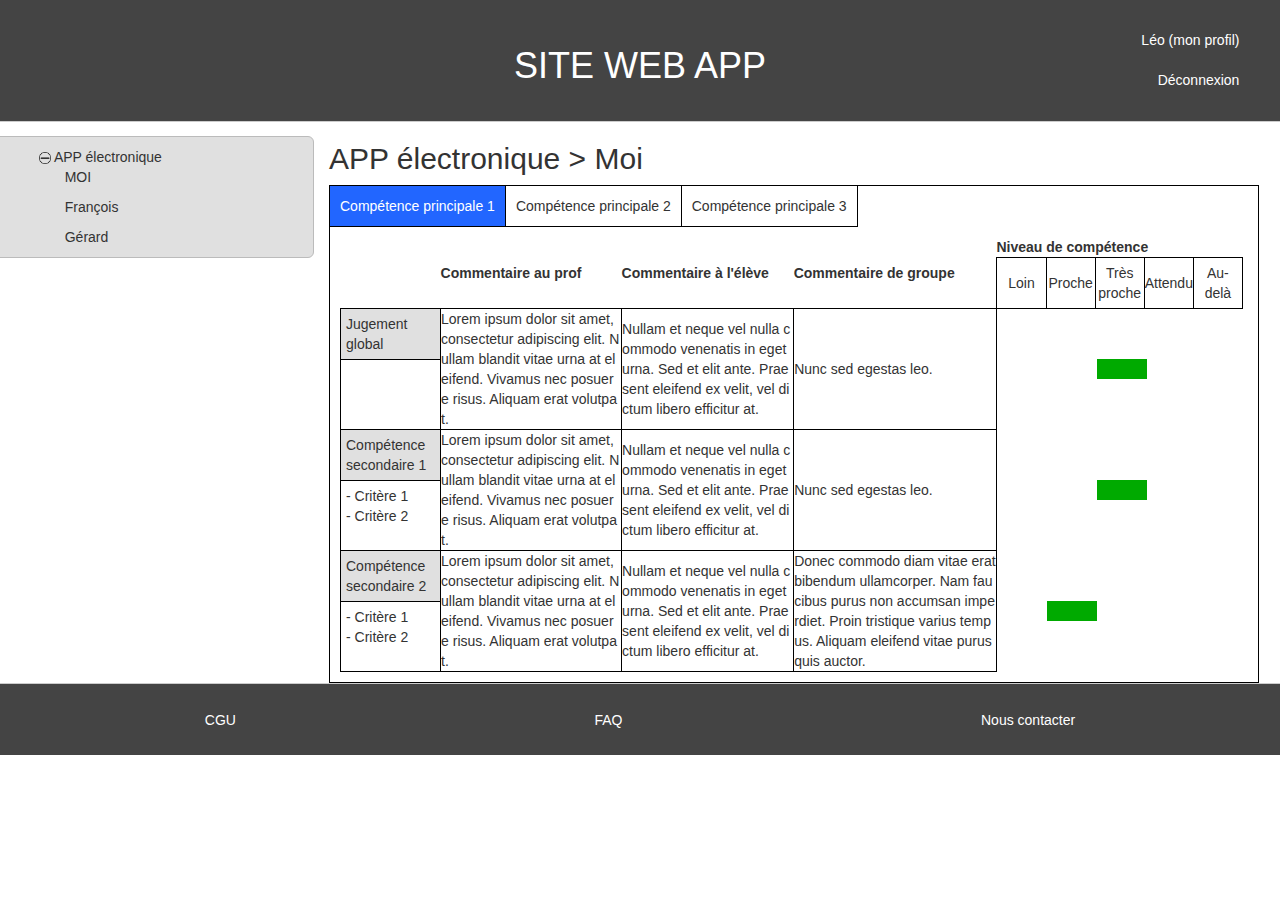
==== commit 31f7d0ff: "front-end update" ====
--- a/komodo/WebContent/student.html
+++ b/komodo/WebContent/student.html
@@ -11,7 +11,8 @@
 		<link href="bootstrap/css/bootstrap.min.css" rel="stylesheet">
 		<link rel="stylesheet" type="text/css" href="style.css">
 
-		<script type="text/javascript" src="script/test.js"></script>
+		<script src="script/jquery.min.js"></script>
+		<script src="script/test.js"></script>
 
 		<!-- HTML5 shim and Respond.js for IE8 support of HTML5 elements and media queries -->
 		<!-- WARNING: Respond.js doesn't work if you view the page via file:// -->
@@ -35,11 +36,15 @@
 
 			<div class="row">
 				<menu class="col-md-3">
-					<p id="group1"><img src="pictures/minus.png"/>APP électronique</p>
-					<div class="aside-student">
-						<p id="student1">MOI<p>
-						<p>François</p>
-						<p>Gérard</p>
+					<div class="group" onclick="menuToggle(this)">
+						<img src="pictures/minus.png"/>
+						<img src="pictures/plus.png" class="hidden-menu"/>
+						APP électronique
+						<div class="aside-student">
+							<p id="student1">MOI<p>
+							<p>François</p>
+							<p>Gérard</p>
+						</div>
 					</div>
 				</menu>
 
@@ -47,11 +52,11 @@
 					<h2>APP électronique &gt; Moi</h2>
 					<div id="content">
 						<div id="tabs">
-							<div class="tab" id="tab1" onclick="selectSkill('tab1','main-skill-1')">Compétence principale 1</div>
-							<div class="tab" id="tab2" onclick="selectSkill('tab2','main-skill-2')">Compétence principale 2</div>
-							<div class="tab" id="tab3" onclick="selectSkill('tab3','main-skill-3')">Compétence principale 3</div>
+							<div class="tab selected-tab" onclick="selectSkill(1)">Compétence principale 1</div>
+							<div class="tab" onclick="selectSkill(2)">Compétence principale 2</div>
+							<div class="tab" onclick="selectSkill(3)">Compétence principale 3</div>
 						</div>
-						<article id="main-skill-1">
+						<article class="selected-article">
 							<table class="grid">
 								<tr>
 									<th></th>
@@ -131,7 +136,7 @@
 							</table>
 						</article>
 
-						<article id="main-skill-2" style="display: none;">
+						<article>
 							<table class="grid">
 								<tr>
 									<th></th>
@@ -211,7 +216,7 @@
 							</table>
 						</article>
 
-						<article id="main-skill-3" style="display: none;">
+						<article>
 							<table class="grid">
 								<tr>
 									<th></th>
--- a/komodo/WebContent/style.css
+++ b/komodo/WebContent/style.css
@@ -56,15 +56,16 @@
 	height: 12px;
 }
 
+.hidden-menu{display: none;}
+
 /*Couleur des "dossiers" sélectionnés, remplacé par un menu déroulant avec des "+" et "-"
 #promo1{color: #26F;}
 #category1{color: #26F;}
 #app1{color: #26F;}
 #group1{color: #26F;}*/
-#student1{color: #26F;}
+.selected-student{color: #26F;}
 
-/*Contenu principal----------------------------------------------------------------------------*/
-
+/*Onglets---------------------------------------------------------------------------------*/
 #tabs-app
 {
 	display: flex;
@@ -92,16 +93,30 @@
 	padding: 10px;
 	border-right: 1px solid black;
 	border-bottom: 1px solid black;
+	transition: 1s all ease;
 }
-#tab1
+.tab:hover{
+	cursor:pointer;
+	background-color: #DDD;
+}
+.selected-tab
 {
 	background-color: #26F;
 	color: white;
 }
+.selected-tab:hover{
+	cursor: pointer;
+	background-color: #13F;
+}
 
+/*Contenu principal----------------------------------------------------------------------------*/
 article
 {
+	display: none;
 	margin: 10px;
+}
+.selected-article{
+	display: block;
 }
 
 table
@@ -109,11 +124,17 @@
 	border-collapse: collapse;
 }
 
-td{border: 1px solid black;}
+td
+{
+	word-break: break-all;
+	border: 1px solid black;
+}
+
 td:nth-child(5){border: none;}
 
 td:nth-child(1)
 {
+	word-break: initial;
 	padding: 0;
 	vertical-align: top;
 }
